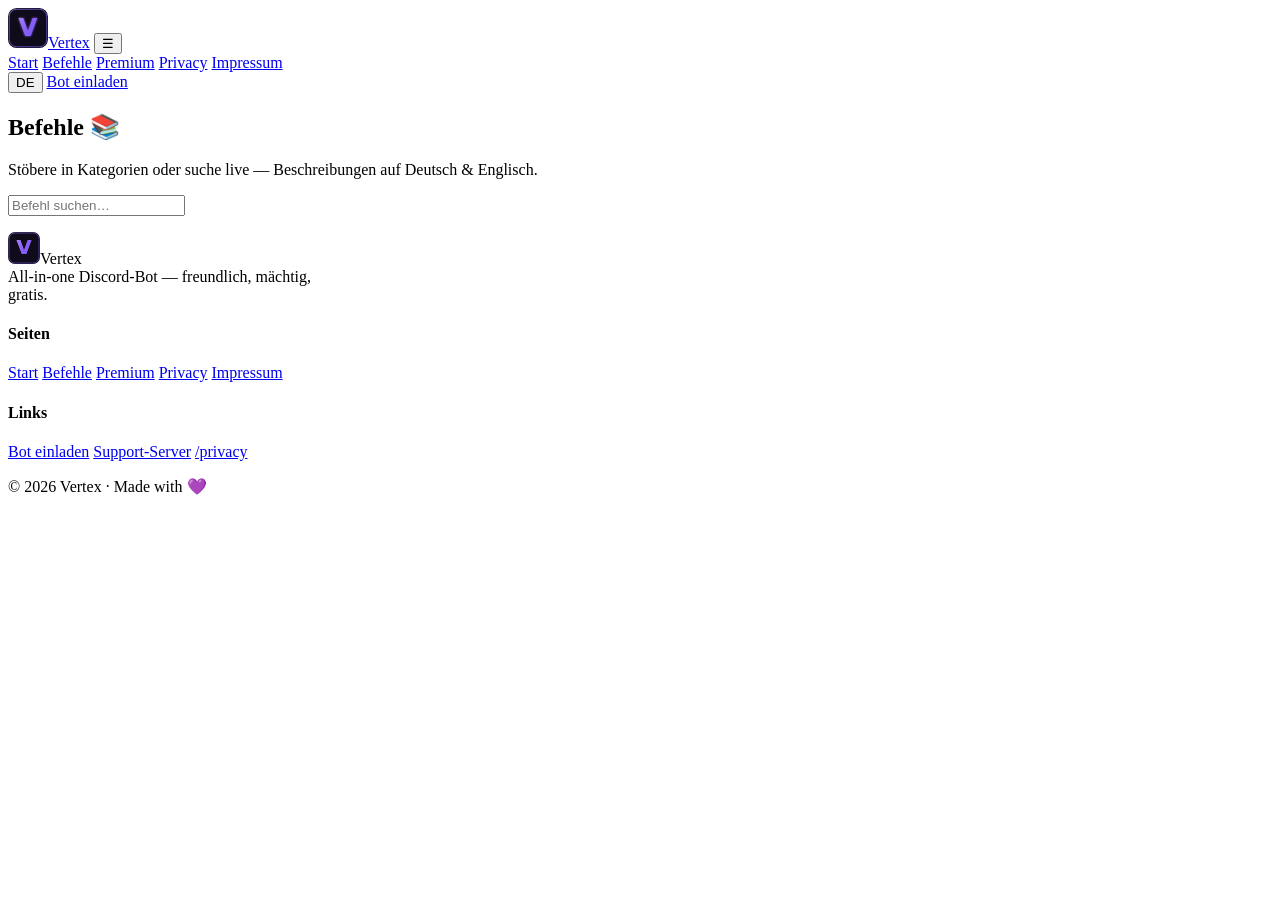
==== commands/index.html @ 969b6268 "Deploy Vertex: commands/index.html" ====
<!DOCTYPE html>
<html lang="de" data-lang="de">
<head>
  <meta charset="utf-8" />
  <meta name="viewport" content="width=device-width, initial-scale=1" />
  <title>Befehle — Vertex Bot | 83 Slash-Commands</title>
  <meta name="description" content="Alle Vertex Slash-Befehle mit Suche und Kategorien: Moderation, AutoMod, Tickets, Economy, Fun, Privacy und mehr." />
  <meta name="robots" content="index,follow" />
  <link rel="canonical" href="https://RBX-Creator.github.io/commands/" />
  <link rel="alternate" hreflang="de" href="https://RBX-Creator.github.io/commands/" />
  <link rel="alternate" hreflang="en" href="https://RBX-Creator.github.io/commands/" />
  <link rel="alternate" hreflang="x-default" href="https://RBX-Creator.github.io/commands/" />
  <meta property="og:type" content="website" />
  <meta property="og:site_name" content="Vertex" />
  <meta property="og:title" content="Befehle — Vertex Bot | 83 Slash-Commands" />
  <meta property="og:description" content="Alle Vertex Slash-Befehle mit Suche und Kategorien: Moderation, AutoMod, Tickets, Economy, Fun, Privacy und mehr." />
  <meta property="og:url" content="https://RBX-Creator.github.io/commands/" />
  <meta property="og:image" content="https://RBX-Creator.github.io/assets/img/logo.svg" />
  <meta property="og:locale" content="de_DE" />
  <meta property="og:locale:alternate" content="en_US" />
  <meta name="twitter:card" content="summary_large_image" />
  <meta name="twitter:title" content="Befehle — Vertex Bot | 83 Slash-Commands" />
  <meta name="twitter:description" content="Alle Vertex Slash-Befehle mit Suche und Kategorien: Moderation, AutoMod, Tickets, Economy, Fun, Privacy und mehr." />
  <meta name="twitter:image" content="https://RBX-Creator.github.io/assets/img/logo.svg" />
  <link rel="icon" href="../assets/img/favicon.svg" type="image/svg+xml" />
  <link rel="stylesheet" href="../assets/css/style.css" />
</head>
<body>
  <div class="bg-orbs" aria-hidden="true"><span></span><span></span><span></span></div>
  <header class="nav">
    <div class="container nav-inner">
      <a class="brand" href="../index.html"><img src="../assets/img/logo.svg" alt="Vertex" width="40" height="40" /><span>Vertex</span></a>
      <button class="nav-toggle" id="nav-toggle" type="button" aria-label="Menu">☰</button>
      <nav class="nav-links" id="nav-links">
        <a href="../index.html" data-i18n="nav_home">Start</a>
        <a href="../commands/" class="active" data-i18n="nav_commands">Befehle</a>
        <a href="../premium/" data-i18n="nav_premium">Premium</a>
        <a href="../privacy/" data-i18n="nav_privacy">Privacy</a>
        <a href="../impressum/" data-i18n="nav_imprint">Impressum</a>
      </nav>
      <div class="nav-actions">
        <button type="button" class="lang-toggle" id="lang-toggle" aria-label="Language">DE</button>
        <a class="btn btn-primary btn-sm" data-cta="invite" href="#" data-i18n="nav_invite">Bot einladen</a>
      </div>
    </div>
  </header>
  <main>
    <section class="page-hero">
      <div class="container">
        <h1 data-i18n="cmd_title">Befehle 📚</h1>
        <p data-i18n="cmd_sub">Stöbere in Kategorien oder suche live — Beschreibungen auf Deutsch & Englisch.</p>
      </div>
    </section>
    <section style="padding-top:0">
      <div class="container">
        <div class="cmd-toolbar">
          <input id="cmd-search" class="cmd-search" type="search" data-i18n-placeholder="cmd_search" placeholder="Befehl suchen…" autocomplete="off" />
        </div>
        <div id="cmd-tabs" class="cmd-tabs" role="tablist"></div>
        <p id="cmd-count" class="cmd-count"></p>
        <div id="cmd-list" class="cmd-list" aria-live="polite"></div>
      </div>
    </section>
  </main>
  <footer class="footer">
    <div class="container footer-grid">
      <div>
        <div class="footer-brand"><img src="../assets/img/logo.svg" alt="" width="32" height="32" /><span>Vertex</span></div>
        <p style="color:var(--muted);margin:0;max-width:320px" data-i18n="foot_tag">All-in-one Discord-Bot — freundlich, mächtig, gratis.</p>
      </div>
      <div>
        <h4 data-i18n="foot_pages">Seiten</h4>
        <a href="../index.html" data-i18n="nav_home">Start</a>
        <a href="../commands/" data-i18n="nav_commands">Befehle</a>
        <a href="../premium/" data-i18n="nav_premium">Premium</a>
        <a href="../privacy/" data-i18n="nav_privacy">Privacy</a>
        <a href="../impressum/" data-i18n="nav_imprint">Impressum</a>
      </div>
      <div>
        <h4 data-i18n="foot_links">Links</h4>
        <a data-cta="invite" href="#" data-i18n="nav_invite">Bot einladen</a>
        <a data-cta="support" href="#" data-i18n="nav_support">Support-Server</a>
        <a href="../privacy/">/privacy</a>
      </div>
    </div>
    <p class="footer-copy" data-i18n="foot_copy">© 2026 Vertex · Made with 💜</p>
  </footer>
  <script src="../assets/js/config.js"></script>
  <script src="../assets/js/i18n.js"></script>
  <script src="../assets/js/commands.js"></script>
  <script src="../assets/js/main.js"></script>
</body>
</html>
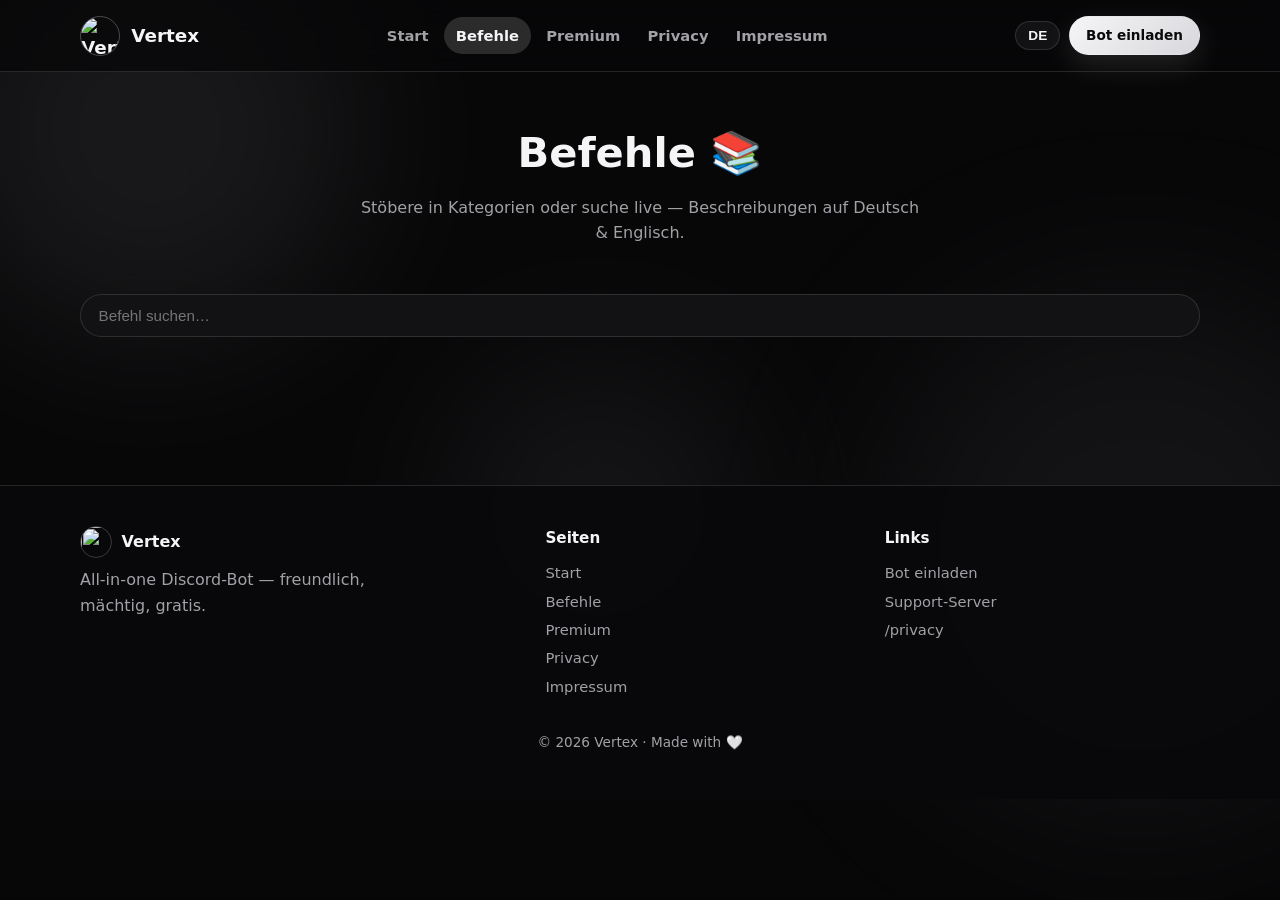
==== commit 659d9f87: "Deploy Vertex: commands page (monochrome + avatar)" ====
--- a/commands/index.html
+++ b/commands/index.html
@@ -4,7 +4,7 @@
   <meta charset="utf-8" />
   <meta name="viewport" content="width=device-width, initial-scale=1" />
   <title>Befehle — Vertex Bot | 83 Slash-Commands</title>
-  <meta name="description" content="Alle Vertex Slash-Befehle mit Suche und Kategorien: Moderation, AutoMod, Tickets, Economy, Fun, Privacy und mehr." />
+  <meta name="description" content="Alle Vertex Slash-Befehle mit Suche und Kategorien." />
   <meta name="robots" content="index,follow" />
   <link rel="canonical" href="https://RBX-Creator.github.io/commands/" />
   <link rel="alternate" hreflang="de" href="https://RBX-Creator.github.io/commands/" />
@@ -13,23 +13,24 @@
   <meta property="og:type" content="website" />
   <meta property="og:site_name" content="Vertex" />
   <meta property="og:title" content="Befehle — Vertex Bot | 83 Slash-Commands" />
-  <meta property="og:description" content="Alle Vertex Slash-Befehle mit Suche und Kategorien: Moderation, AutoMod, Tickets, Economy, Fun, Privacy und mehr." />
+  <meta property="og:description" content="Alle Vertex Slash-Befehle mit Suche und Kategorien." />
   <meta property="og:url" content="https://RBX-Creator.github.io/commands/" />
-  <meta property="og:image" content="https://RBX-Creator.github.io/assets/img/logo.svg" />
+  <meta property="og:image" content="https://RBX-Creator.github.io/assets/img/og-image.svg" />
   <meta property="og:locale" content="de_DE" />
   <meta property="og:locale:alternate" content="en_US" />
   <meta name="twitter:card" content="summary_large_image" />
   <meta name="twitter:title" content="Befehle — Vertex Bot | 83 Slash-Commands" />
-  <meta name="twitter:description" content="Alle Vertex Slash-Befehle mit Suche und Kategorien: Moderation, AutoMod, Tickets, Economy, Fun, Privacy und mehr." />
-  <meta name="twitter:image" content="https://RBX-Creator.github.io/assets/img/logo.svg" />
+  <meta name="twitter:description" content="Alle Vertex Slash-Befehle mit Suche und Kategorien." />
+  <meta name="twitter:image" content="https://RBX-Creator.github.io/assets/img/og-image.svg" />
   <link rel="icon" href="../assets/img/favicon.svg" type="image/svg+xml" />
   <link rel="stylesheet" href="../assets/css/style.css" />
 </head>
-<body>
+<body class="page-fade">
   <div class="bg-orbs" aria-hidden="true"><span></span><span></span><span></span></div>
+  <div class="scroll-progress" id="scroll-progress" aria-hidden="true"></div>
   <header class="nav">
     <div class="container nav-inner">
-      <a class="brand" href="../index.html"><img src="../assets/img/logo.svg" alt="Vertex" width="40" height="40" /><span>Vertex</span></a>
+      <a class="brand" href="../index.html"><img src="" data-avatar="1" alt="Vertex" width="40" height="40" /><span>Vertex</span></a>
       <button class="nav-toggle" id="nav-toggle" type="button" aria-label="Menu">☰</button>
       <nav class="nav-links" id="nav-links">
         <a href="../index.html" data-i18n="nav_home">Start</a>
@@ -62,10 +63,12 @@
       </div>
     </section>
   </main>
+  <button type="button" class="back-top" id="back-top" data-i18n-aria="back_top" aria-label="Nach oben">↑</button>
+  <div class="toast" id="toast" role="status" aria-live="polite"></div>
   <footer class="footer">
     <div class="container footer-grid">
       <div>
-        <div class="footer-brand"><img src="../assets/img/logo.svg" alt="" width="32" height="32" /><span>Vertex</span></div>
+        <div class="footer-brand"><img src="" data-avatar="1" alt="" width="32" height="32" /><span>Vertex</span></div>
         <p style="color:var(--muted);margin:0;max-width:320px" data-i18n="foot_tag">All-in-one Discord-Bot — freundlich, mächtig, gratis.</p>
       </div>
       <div>
@@ -83,11 +86,12 @@
         <a href="../privacy/">/privacy</a>
       </div>
     </div>
-    <p class="footer-copy" data-i18n="foot_copy">© 2026 Vertex · Made with 💜</p>
+    <p class="footer-copy" data-i18n="foot_copy">© 2026 Vertex · Made with 🤍</p>
   </footer>
   <script src="../assets/js/config.js"></script>
   <script src="../assets/js/i18n.js"></script>
   <script src="../assets/js/commands.js"></script>
+  <script src="../assets/js/media.js"></script>
   <script src="../assets/js/main.js"></script>
 </body>
 </html>
--- a/assets/css/style.css
+++ b/assets/css/style.css
@@ -0,0 +1,3 @@
+/* Vertex entry */
+@import url("style-base.css");
+@import url("style-wow.css");
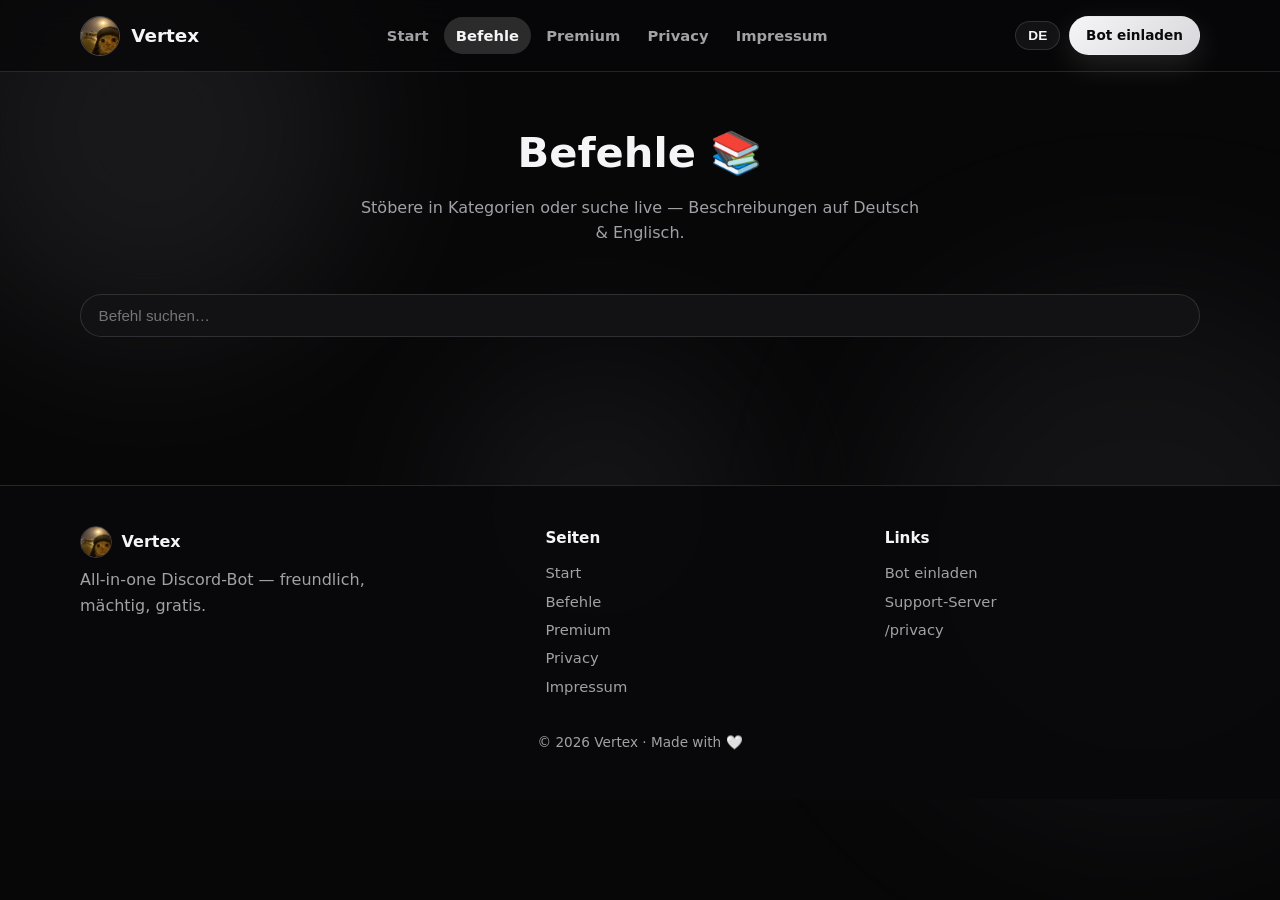
==== commit b3017d55: "Deploy Vertex commands page with avatar + command parts" ====
--- a/commands/index.html
+++ b/commands/index.html
@@ -90,6 +90,10 @@
   </footer>
   <script src="../assets/js/config.js"></script>
   <script src="../assets/js/i18n.js"></script>
+  <script src="../assets/js/commands.p0.js"></script>
+  <script src="../assets/js/commands.p1.js"></script>
+  <script src="../assets/js/commands.p2.js"></script>
+  <script src="../assets/js/commands.p3.js"></script>
   <script src="../assets/js/commands.js"></script>
   <script src="../assets/js/media.js"></script>
   <script src="../assets/js/main.js"></script>
